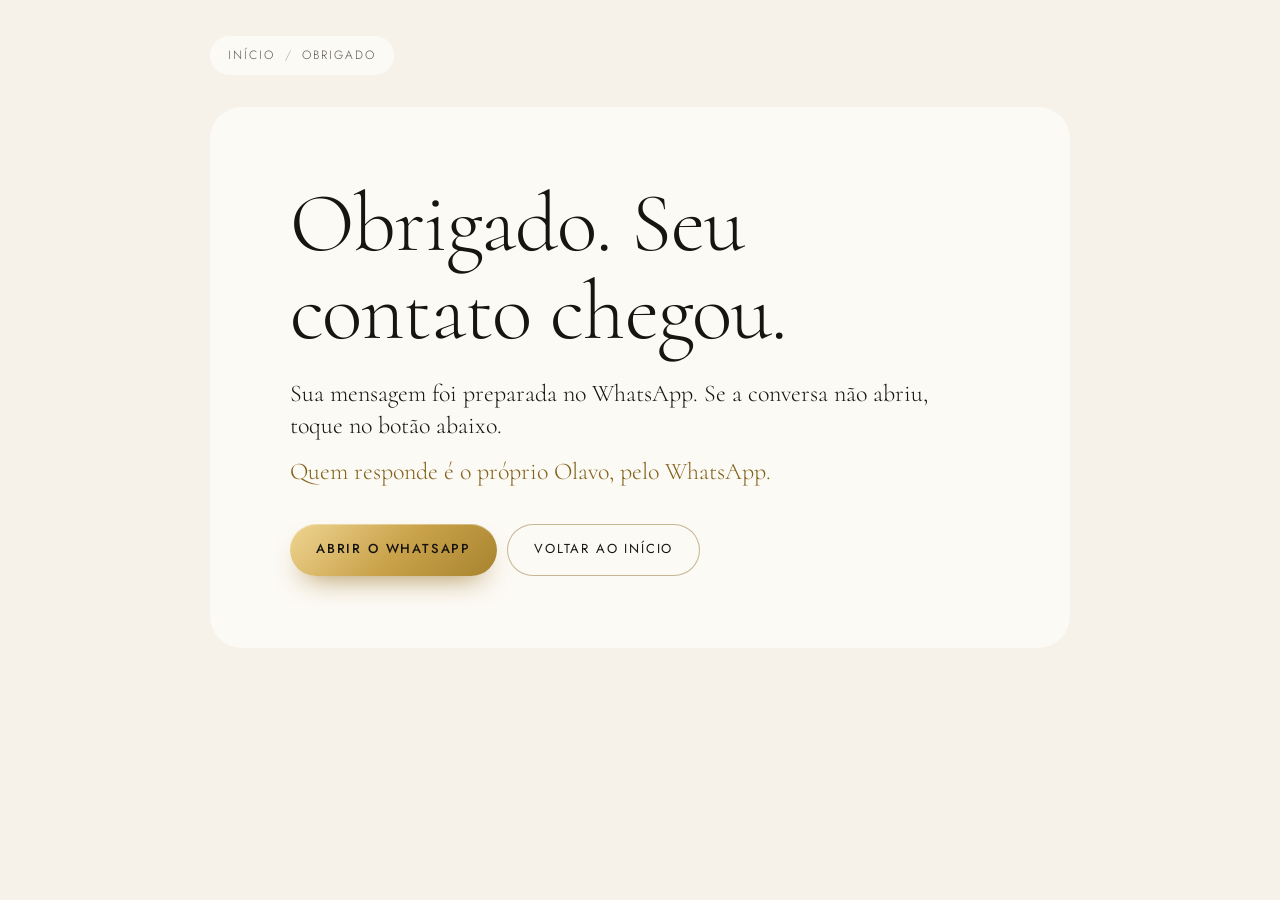
==== obrigado/index.html @ d98cb9fc "Quem atende: foto centralizada e card champanhe com dourado; botão do WhatsApp só com ícone; rolagem" ====
<!doctype html>
<html lang="pt-BR">
<head>
<meta charset="utf-8">
<meta name="viewport" content="width=device-width, initial-scale=1">
<meta http-equiv="Content-Security-Policy" content="default-src 'self'; img-src 'self' data:; style-src 'self' 'unsafe-inline'; font-src 'self'; script-src 'self' https://www.googletagmanager.com; connect-src 'self' https://*.google-analytics.com https://*.analytics.google.com https://www.googletagmanager.com; base-uri 'none'; form-action 'self'">
<meta name="referrer" content="strict-origin-when-cross-origin">
<meta name="robots" content="noindex,follow">
<meta name="ga4-id" content="">
<title>Recebemos seu contato · Olavo Taygoro</title>
<meta name="description" content="Obrigado pelo contato. O Olavo Taygoro responde pessoalmente pelo WhatsApp.">
<link rel="icon" href="/favicon.svg" type="image/svg+xml">
<link rel="stylesheet" href="/css/site.css?v=6">
<link rel="stylesheet" href="/css/arcane-ui.css?v=2">
<script type="application/ld+json">
{"@context":"https://schema.org","@type":"BreadcrumbList","itemListElement":[{"@type":"ListItem","position":1,"name":"Início","item":"https://erivelto.arcanestudios.io/"},{"@type":"ListItem","position":2,"name":"Obrigado","item":"https://erivelto.arcanestudios.io/obrigado/"}]}
</script>
</head>
<body>
<nav class="migalha" aria-label="Você está em"><ol><li><a href="/">Início</a></li><li aria-current="page">Obrigado</li></ol></nav>
<main class="pagina-texto" id="conteudo" data-conversao="formulario">
  <h1>Obrigado. Seu contato chegou.</h1>
  <p class="lead">Sua mensagem foi preparada no WhatsApp. Se a conversa não abriu, toque no botão abaixo.</p>
  <p class="promessa">Quem responde é o próprio Olavo, pelo WhatsApp.</p>
  <div class="acoes">
    <button class="btn btn--tinta" type="button" data-whats>Abrir o WhatsApp</button>
    <a class="btn btn--linha" href="/">Voltar ao início</a>
  </div>
</main>
<script src="/js/arcane-ui.js?v=3" defer></script>
<script src="/js/site.js?v=2" defer></script>
<script src="/js/arcane-analytics.js?v=1" defer></script>
</body>
</html>
---- css/site.css ----
/* Olavo Taygoro · Corretor de Imóveis
   Base = celular; o PC entra por cima com @media (min-width).
   Paleta única: marfim + ônix + dourado (o dourado da luz indireta do vídeo dele).
   Cantos macios em tudo: pílula nos botões, 24-44px nos cartões e seções. */
@font-face{font-family:Cormorant;src:url(../fonts/cormorant.woff2) format('woff2');font-style:normal;font-weight:300 600;font-display:swap}
@font-face{font-family:Cormorant;src:url(../fonts/cormorant-italic.woff2) format('woff2');font-style:italic;font-weight:300 600;font-display:swap}
@font-face{font-family:Jost;src:url(../fonts/jost.woff2) format('woff2');font-weight:300 500;font-display:swap}

:root{
  /* Paleta única do Olavo: marfim (fundos), ônix (seções escuras e texto) e dourado (o destaque).
     Dourado tem 3 tons: --ouro (enfeite e fundo), --ouro-claro (texto sobre ônix), --ouro-texto (texto sobre marfim, contraste AA). */
  --pedra:#F6F2EA; --marmore:#FCFAF5; --champanhe:#EFE5D2; --tinta:#17150F; --papel:#F6F2EA; --grafite:#5B574F;
  --onix:#16140F; --onix-2:#25211A; --linha:rgba(23,21,15,.12);
  --ouro:#C9A24A; --ouro-grad:linear-gradient(135deg,#EFD592 0,#C9A24A 52%,#A8832F 100%);
  /* fundo dos cartões: dourado mais fechado para o texto branco ter contraste (4,4 a 7,7:1) */
  --ouro-card:linear-gradient(150deg,#A9802F 0,#8C6421 48%,#6E4C15 100%); --branco:#FFFFFF; --branco-2:rgba(255,255,255,.86);
  --card-sombra:0 22px 44px -26px rgba(90,62,15,.75),inset 0 1px 0 rgba(255,255,255,.28); --ouro-claro:#E7C981; --ouro-texto:#83621C; --ouro-escuro:#6B4F15;
  --destaque:#C9A24A; --destaque-texto:#16140F;
  --raio:28px; --raio-p:18px; --ease:cubic-bezier(.22,1,.36,1); --ease-out:cubic-bezier(.22,1,.36,1);
  --pad:20px; --serif:Cormorant,'Cormorant Garamond',Georgia,serif; --sans:Jost,'Futura',system-ui,sans-serif;
  --sombra:0 30px 60px -34px rgba(40,30,10,.45);
  color-scheme:light;
}
*{box-sizing:border-box;margin:0}
html{overflow-anchor:none;-webkit-text-size-adjust:100%}
body{background:var(--pedra);color:var(--tinta);font-family:var(--sans);font-weight:300;font-size:17px;line-height:1.6;-webkit-font-smoothing:antialiased;overflow-x:clip}
img{display:block;max-width:100%;height:auto}
a{color:inherit}
button{font:inherit;color:inherit;cursor:pointer}
.ic{width:1.1em;height:1.1em;fill:currentColor;flex:none}
.pular{position:absolute;left:12px;top:-60px;z-index:100;background:var(--tinta);color:var(--marmore);padding:10px 16px;border-radius:999px}
.pular:focus{top:12px}
::selection{background:var(--ouro);color:var(--tinta)}
:focus-visible{outline:2px solid var(--ouro-texto);outline-offset:4px;border-radius:12px}
h1,h2,h3{font-family:var(--serif);font-weight:400;letter-spacing:-.01em;line-height:1.05}
h2 em,h1 em{font-style:italic;color:var(--ouro-texto)}
section{scroll-margin-top:72px}

/* ---- botões (pílula) ---- */
.btn{display:inline-flex;align-items:center;justify-content:center;gap:.7em;min-height:52px;padding:0 26px;border-radius:999px;border:1px solid transparent;font-family:var(--sans);font-weight:400;font-size:13px;letter-spacing:.14em;text-transform:uppercase;text-decoration:none;white-space:nowrap;transition:transform .3s var(--ease),background-color .3s,border-color .3s,color .3s,box-shadow .3s}
.btn:hover{transform:translateY(-2px)}
.btn:active{transform:scale(.97)}
.btn .ic{transition:transform .35s var(--ease)}
.btn:hover .ic{transform:translateX(4px)}
.btn--tinta{background:var(--ouro-grad);background-origin:border-box;border:0;color:var(--onix);font-weight:500;box-shadow:0 14px 28px -14px rgba(150,110,30,.85),inset 0 1px 0 rgba(255,255,255,.35)}
.btn--tinta:hover{background:var(--onix);color:var(--ouro-claro);box-shadow:0 16px 30px -14px rgba(22,20,15,.7)}
.btn--linha{border-color:rgba(131,98,28,.45);background:rgba(252,250,245,.6)}
.btn--linha:hover{background:var(--marmore);border-color:var(--ouro-texto);color:var(--ouro-texto)}
.link-fino{display:inline-flex;align-items:center;gap:.5em;min-height:44px;font-size:13px;letter-spacing:.14em;text-transform:uppercase;text-decoration:none;color:var(--ouro-texto);transition:gap .3s var(--ease),color .25s}
.link-fino:hover{gap:.9em;color:var(--tinta)}
.eyebrow,.hero__selo{display:inline-flex;align-items:center;gap:10px;font-size:11px;letter-spacing:.24em;text-transform:uppercase;font-weight:400;color:var(--ouro-texto);padding:8px 14px;border-radius:999px;background:rgba(201,162,74,.09)}

/* ---- topo: vira uma pílula de vidro ao rolar ---- */
.topo{position:fixed;top:10px;left:10px;right:10px;z-index:50;display:flex;align-items:center;justify-content:space-between;gap:16px;height:60px;padding:0 10px 0 12px;border-radius:999px;color:var(--marmore);transition:background-color .4s,color .4s,box-shadow .4s}
.topo.is-solido{background:rgba(251,250,247,.82);color:var(--tinta);-webkit-backdrop-filter:blur(16px) saturate(1.4);backdrop-filter:blur(16px) saturate(1.4);box-shadow:0 10px 30px -16px rgba(40,30,10,.35),0 0 0 1px rgba(28,29,31,.06)}
.marca{display:inline-flex;align-items:center;gap:12px;text-decoration:none}
.marca__op{display:grid;place-items:center;width:40px;height:40px;border-radius:50%;background:var(--onix);color:var(--ouro-claro);font-family:var(--serif);font-size:17px;letter-spacing:.06em;padding-left:.06em;box-shadow:inset 0 0 0 1px rgba(201,162,74,.5)}
.marca__nome{font-size:12px;letter-spacing:.28em;text-transform:uppercase;font-weight:400}
.topo .marca__nome{display:none}
.menu{display:none}
.topo__cta{min-height:42px;padding:0 18px;font-size:11px;box-shadow:none}

/* ---- hero: no celular o vídeo vertical ocupa a tela, com cantos de baixo arredondados ---- */
.hero{position:relative;height:100svh;min-height:620px;background:#16140F;color:var(--marmore);overflow:hidden;isolation:isolate;border-radius:0 0 32px 32px}
.hero>.hero__janela{position:absolute;inset:0;margin:0} /* .hero>* do arcane-motion põe relative: aqui precisa ser absolute */
.hero__quadro{position:absolute;inset:0;overflow:hidden}
.hero__poster,.hero__video{position:absolute;inset:0;width:100%;height:100%;object-fit:cover}
.hero__video{opacity:0;transition:opacity 1.2s}
.hero.is-tocando .hero__video{opacity:1}
.hero__veu{position:absolute;inset:0;pointer-events:none;background:linear-gradient(180deg,rgba(22,20,15,.45) 0,rgba(22,20,15,0) 22%,rgba(20,18,16,.05) 36%,rgba(22,18,10,.62) 60%,rgba(22,18,10,.9) 100%)}
.hero__legenda{display:none}
.hero__chip{position:absolute;z-index:3;left:var(--pad);top:88px;display:inline-flex;align-items:center;gap:10px;padding:6px 16px 6px 6px;border-radius:999px;background:rgba(22,20,15,.45);border:1px solid rgba(231,201,129,.35);font-size:12px;letter-spacing:.14em;text-transform:uppercase}
.hero__chip-ic{display:grid;place-items:center;width:30px;height:30px;border-radius:50%;background:var(--ouro-grad);color:var(--tinta)}
.hero__chip-ic .ic{width:12px;height:12px}
.hero>.hero__texto{position:absolute;left:var(--pad);right:var(--pad);bottom:calc(36px + env(safe-area-inset-bottom));z-index:3}
.hero__selo{color:var(--ouro-claro);background:rgba(22,20,15,.42);margin-bottom:16px}
.hero__selo::before{content:"";width:6px;height:6px;border-radius:50%;background:var(--ouro)}
.hero__titulo{font-size:clamp(64px,20vw,112px);line-height:.88;font-weight:300}
.hero__titulo span{display:block}
.hero__titulo .it{font-style:italic;padding-left:.5em;padding-bottom:.1em;color:var(--ouro-claro)}
.hero__sub{margin-top:18px;max-width:32ch;font-size:17px;opacity:.92}
.hero__acoes{display:flex;flex-wrap:wrap;gap:10px;margin-top:26px}
.hero .btn--linha{color:var(--marmore);border-color:rgba(251,250,247,.5);background:rgba(251,250,247,.08)}
.hero .btn--linha:hover{background:var(--marmore);border-color:var(--marmore);color:var(--tinta)}
.hero__pausa{position:absolute;z-index:4;right:var(--pad);top:88px;width:44px;height:44px;border-radius:50%;border:1px solid rgba(251,250,247,.4);background:rgba(22,20,15,.45);color:var(--marmore);display:grid;place-items:center}
.hero__pausa:hover{background:var(--marmore);color:var(--tinta)}
.hero__pausa[hidden]{display:none}
.so-pc{display:none}
.brilho{display:none}

/* ---- faixa que rola (o que se vê no vídeo) ---- */
.faixa-viva{padding:44px 0 8px}
.faixa-viva .marquee{border:0;padding:6px 0}
.faixa-viva .marquee__trilho{gap:18px;animation-duration:40s}
.faixa-viva .marquee__trilho span{display:inline-flex;align-items:center;gap:18px;font-family:var(--serif);font-style:italic;font-weight:400;font-size:30px;letter-spacing:0;color:var(--ouro-texto)}
.faixa-viva .marquee__trilho span::after{content:"";width:8px;height:8px;border-radius:50%;background:var(--ouro)}
.faixa-viva .marquee__trilho span:nth-child(even){color:var(--tinta)}

/* ---- imóveis: galeria ---- */
.projetos,.servicos,.caminho,.quem,.duvidas,.contato{padding:88px var(--pad)}
h2{font-size:clamp(44px,12vw,72px);max-width:14ch}
.projetos__topo p{margin-top:22px;max-width:44ch;color:var(--grafite)}
.galeria{list-style:none;padding:0 var(--pad);margin:44px calc(var(--pad) * -1) 0;display:flex;gap:14px;overflow-x:auto;scroll-snap-type:x proximity;scroll-padding:0 var(--pad);scrollbar-width:none;touch-action:pan-x pan-y}
.galeria::-webkit-scrollbar{display:none}
.galeria__item{position:relative;flex:0 0 76vw;scroll-snap-align:start;border-radius:var(--raio);overflow:hidden;background:var(--marmore);box-shadow:var(--sombra)}
.galeria__item img{width:100%;aspect-ratio:3/4;object-fit:cover;transition:transform 1.4s var(--ease)}
.galeria__item p{position:absolute;left:12px;right:12px;bottom:12px;padding:12px 16px;border-radius:var(--raio-p);background:rgba(252,250,245,.92);font-family:var(--serif);font-size:22px;line-height:1.15;color:var(--tinta)}
.galeria__item p span{display:block;font-family:var(--sans);font-size:11px;letter-spacing:.18em;text-transform:uppercase;color:var(--ouro-texto);margin-top:3px}
.projetos__acoes{margin-top:36px;display:flex;flex-wrap:wrap;align-items:center;gap:14px 28px}

/* ---- serviços: fundo ônix com luz dourada, cartões arredondados ---- */
.servicos{position:relative;margin:0 10px;border-radius:32px;background:radial-gradient(120% 80% at 100% 0,var(--onix-2),transparent 60%),var(--onix);color:var(--marmore);overflow:hidden;isolation:isolate}
.servicos::after{content:"";position:absolute;width:420px;height:420px;left:-160px;bottom:-200px;border-radius:50%;background:var(--ouro);opacity:.22;filter:blur(70px);z-index:-1}
.servicos h2 em{color:var(--ouro-claro)}
.indice{list-style:none;padding:0;margin-top:40px;display:grid;gap:12px}
.indice button{width:100%;display:grid;grid-template-columns:1fr auto;gap:6px 16px;align-items:center;padding:24px;border-radius:24px;border:1px solid rgba(255,255,255,.22);background:var(--ouro-card);color:var(--branco);box-shadow:var(--card-sombra);text-align:left;transition:transform .45s var(--ease),box-shadow .45s var(--ease),filter .35s}
.indice__nome{font-family:var(--serif);font-size:42px;line-height:1}
.indice__txt{grid-column:1/-1;grid-row:2;color:var(--branco-2);max-width:46ch;font-size:16px}
.indice__ic{grid-column:2;grid-row:1;display:grid;place-items:center;width:48px;height:48px;border-radius:50%;background:var(--branco);color:var(--ouro-texto);transition:transform .45s var(--ease)}
.indice button:hover{filter:brightness(1.08);transform:translateY(-3px);box-shadow:0 30px 54px -26px rgba(90,62,15,.85),inset 0 1px 0 rgba(255,255,255,.35)}
.indice button:hover .indice__ic{transform:rotate(45deg)}

/* ---- como funciona: cartões dourados, número em círculo branco ---- */
.etapas{list-style:none;padding:0;margin-top:40px;display:grid;gap:12px}
.etapas li{display:grid;grid-template-columns:56px 1fr;gap:16px;align-items:start;padding:22px;border-radius:24px;background:var(--ouro-card);color:var(--branco);border:1px solid rgba(255,255,255,.22);box-shadow:var(--card-sombra)}
.etapa__n{display:grid;place-items:center;width:52px;height:52px;border-radius:50%;font-family:var(--serif);font-style:italic;font-size:22px;line-height:1;background:var(--branco);color:var(--ouro-texto)}
.etapas h3{font-size:28px;margin-top:6px}
.etapas p{margin-top:4px;color:var(--branco-2);max-width:40ch}

/* ---- quem atende: champanhe com dourado e texto escuro ---- */
.quem{position:relative;margin:0 10px;border-radius:32px;background:radial-gradient(90% 70% at 100% 0,rgba(239,213,146,.45),transparent 62%),radial-gradient(90% 80% at 0 100%,rgba(201,162,74,.3),transparent 65%),#EFE5D2;box-shadow:inset 0 0 0 1px rgba(201,162,74,.35);color:var(--tinta);display:grid;gap:40px;overflow:hidden;isolation:isolate}
.quem__foto{display:grid;justify-content:center}
.quem__retrato{width:min(280px,72vw);aspect-ratio:1;border-radius:50%;padding:8px;background:var(--ouro-grad);box-shadow:0 0 0 12px rgba(252,250,245,.6),0 0 0 26px rgba(252,250,245,.3),0 30px 60px -20px rgba(80,60,20,.45)}
.quem__retrato img{width:100%;height:100%;object-fit:cover;border-radius:50%}
.quem__monograma{width:min(260px,68vw);aspect-ratio:1;border-radius:50%;display:grid;place-items:center;background:radial-gradient(circle at 30% 25%,#F6E4C8,var(--ouro) 55%,#B9844A);box-shadow:0 0 0 10px rgba(251,250,247,.08),0 0 0 22px rgba(251,250,247,.05),0 30px 60px -20px rgba(0,0,0,.45)}
.quem__monograma span{font-family:var(--serif);font-weight:300;font-size:min(28vw,112px);letter-spacing:.04em;color:var(--onix);line-height:1}
.quem h2 em{color:var(--ouro-texto)}
.quem__texto p{margin-top:22px;max-width:40ch;font-family:var(--serif);font-size:25px;line-height:1.35;color:var(--tinta)}
.quem .link-fino{margin-top:22px;padding:0 18px;border-radius:999px;background:#FCFAF5;color:var(--ouro-texto);border:1px solid rgba(201,162,74,.4)}
.quem .link-fino:hover{background:var(--onix);color:var(--ouro-claro)}

/* ---- dúvidas: cartões que abrem ---- */
.faq{margin-top:40px;display:grid;gap:10px}
.faq details{border-radius:22px;background:var(--ouro-card);color:var(--branco);border:1px solid rgba(255,255,255,.22);box-shadow:var(--card-sombra);transition:filter .3s}
.faq details[open]{filter:brightness(1.04)}
.faq summary{display:flex;align-items:center;justify-content:space-between;gap:20px;min-height:72px;padding:16px 20px 16px 22px;font-family:var(--serif);font-size:23px;line-height:1.2}
.faq summary::after{display:grid;place-items:center;flex:none;width:38px;height:38px;border-radius:50%;background:var(--branco);color:var(--ouro-texto);font-family:var(--sans);font-weight:300;font-size:24px} /* o + vem do arcane-motion */
.faq details[open] summary::after{background:var(--onix);color:var(--ouro-claro)}
.faq summary:hover{color:var(--branco)}
.faq details p{padding:0 22px 22px;max-width:58ch;color:var(--branco-2)}

/* ---- contato: ônix com luz dourada ---- */
.contato{position:relative;margin:0 10px;border-radius:32px 32px 0 0;background:radial-gradient(80% 90% at 100% 100%,rgba(201,162,74,.34),transparent 60%),radial-gradient(60% 60% at 0 0,rgba(231,201,129,.12),transparent 70%),var(--onix);color:var(--marmore);overflow:hidden}
.contato h2{max-width:12ch}
.contato h2 em{color:var(--ouro-claro)}
.contato__cartao{margin-top:32px;padding:24px;border-radius:26px;background:var(--ouro-card);border:1px solid rgba(255,255,255,.25);box-shadow:var(--card-sombra)}
.promessa{font-family:var(--serif);font-size:24px;line-height:1.3;color:var(--branco)}
.contato__area{margin-top:8px;color:var(--branco-2);font-size:15px}
.contato__acoes{display:flex;flex-wrap:wrap;gap:10px;margin-top:22px}
.contato .btn--tinta{background:var(--branco);color:var(--ouro-escuro);box-shadow:0 12px 26px -14px rgba(0,0,0,.5)}
.contato .btn--tinta:hover{background:var(--onix);color:var(--ouro-claro)}
.contato .btn--linha{color:var(--branco);border-color:rgba(255,255,255,.6);background:transparent}
.contato .btn--linha:hover{background:var(--marmore);border-color:var(--marmore);color:var(--tinta)}
.contato :focus-visible,.servicos :focus-visible{outline-color:var(--branco)}
.faq :focus-visible,.etapas :focus-visible{outline-color:var(--ouro-texto)}

.rodape{margin:0 10px;padding:30px var(--pad) calc(96px + env(safe-area-inset-bottom));background:var(--onix);color:rgba(251,250,247,.72);border-top:1px solid rgba(251,250,247,.12);display:grid;gap:18px}
.rodape .marca__op{width:34px;height:34px;font-size:14px}
.rodape .marca__nome{font-size:11px}
.rodape__links{display:flex;flex-wrap:wrap;gap:8px 24px;font-size:12px;letter-spacing:.16em;text-transform:uppercase}
.rodape__links a{text-decoration:none;min-height:44px;display:inline-flex;align-items:center}
.rodape__links a:hover{color:var(--ouro)}

/* ---- WhatsApp fixo: aparece depois do hero ---- */
.zap{position:fixed;z-index:45;right:16px;bottom:calc(16px + env(safe-area-inset-bottom));width:58px;height:58px;min-height:0;padding:0;justify-content:center;border-radius:999px;border:0;display:inline-flex;align-items:center;gap:0;background:var(--tinta);color:var(--marmore);font-size:12px;letter-spacing:.16em;text-transform:uppercase;box-shadow:0 16px 36px -12px rgba(28,29,31,.6);opacity:0;transform:translateY(14px) scale(.96);pointer-events:none;transition:opacity .35s,transform .5s var(--ease),background-color .3s}
.zap .ic{width:46px;height:46px;padding:10px;border-radius:50%;background:var(--ouro-grad);color:var(--onix)}
.zap.is-on{opacity:1;transform:none;pointer-events:auto}
.zap:hover{background:var(--onix-2)}
.zap:active{transform:scale(.96)}

/* ---- janela de conversa (modal) ---- */
.conversa{border:0;padding:0;background:none;color:var(--tinta);max-width:none;width:100%;max-height:100dvh;margin:auto 0 0;overflow-y:auto;overscroll-behavior:contain}
.conversa::backdrop{background:rgba(22,20,15,.45);-webkit-backdrop-filter:blur(8px);backdrop-filter:blur(8px)}
.conversa[open]{animation:sobe .5s var(--ease)}
@keyframes sobe{from{transform:translateY(40px);opacity:0}}
.conversa__in{position:relative;display:grid;gap:16px;padding:34px var(--pad) calc(24px + env(safe-area-inset-bottom));background:var(--marmore);border-radius:32px 32px 0 0}
.conversa__in::before{content:"";position:absolute;left:50%;top:10px;width:44px;height:4px;margin-left:-22px;border-radius:4px;background:var(--linha)}
.conversa h2{font-size:36px;padding-right:44px;max-width:none}
.conversa__sub{color:var(--grafite);font-size:15px;margin-top:-6px}
.conversa__interesse{padding:12px 16px;border-radius:16px;background:var(--champanhe);color:var(--onix);font-size:14px}
.conversa__interesse[hidden]{display:none}
.conversa__x{position:absolute;right:12px;top:14px;width:44px;height:44px;border:0;border-radius:50%;background:var(--pedra);display:grid;place-items:center;transition:background-color .25s}
.conversa__x:hover{background:var(--champanhe)}
.campo{display:grid;gap:6px;font-size:12px;letter-spacing:.14em;text-transform:uppercase;color:var(--grafite)}
.campo input{width:100%;min-height:52px;padding:12px 18px;border:1px solid transparent;border-radius:16px;background:var(--pedra);color:var(--tinta);font:inherit;font-size:17px;letter-spacing:0;text-transform:none;transition:border-color .25s,background-color .25s,box-shadow .25s}
.campo input:focus{outline:0;border-color:var(--ouro-texto);background:#fff;box-shadow:0 0 0 4px rgba(201,162,74,.14)}
.campo input::placeholder{color:rgba(28,29,31,.35)}
.campo__msg{color:#9A3B2A;font-size:13px;letter-spacing:0;text-transform:none;line-height:1.35}
.campo.is-erro input{border-color:#9A3B2A;background:#FBEFEC}
.opcoes{border:0;padding:0;margin:6px 0 0;display:grid;grid-template-columns:1fr 1fr;gap:8px}
.opcoes legend{padding:0;margin-bottom:8px;font-size:12px;letter-spacing:.14em;text-transform:uppercase;color:var(--grafite)}
.opcoes label{position:relative;display:block}
.opcoes input{position:absolute;inset:0;width:100%;height:100%;opacity:0;margin:0;cursor:pointer}
.opcoes span{display:flex;align-items:center;justify-content:center;min-height:48px;padding:0 12px;border-radius:999px;border:1px solid var(--linha);background:transparent;font-size:15px;text-align:center;transition:border-color .2s,background-color .2s,color .2s}
.opcoes label:hover span{border-color:rgba(28,29,31,.4)}
.opcoes input:checked+span{border-color:var(--ouro-texto);background:var(--ouro-texto);color:var(--marmore)}
.opcoes input:focus-visible+span{outline:2px solid var(--ouro-texto);outline-offset:2px}
.conversa .btn{margin-top:6px}
/* autofill do navegador sem o amarelo/azul padrão */
.campo input:-webkit-autofill{-webkit-text-fill-color:var(--tinta);-webkit-box-shadow:0 0 0 40px var(--pedra) inset;caret-color:var(--tinta)}

/* ================= PC ================= */
@media (min-width:960px){
  :root{--pad:56px}
  .topo{top:16px;left:24px;right:24px;height:68px;padding:0 12px 0 14px;color:var(--tinta)}
  .topo .marca__nome{display:inline}
  .menu{display:flex;gap:6px;font-size:12px;letter-spacing:.18em;text-transform:uppercase}
  .menu a{text-decoration:none;padding:10px 14px;border-radius:999px;opacity:.8;transition:opacity .2s,background-color .25s,color .2s}
  .menu a:hover{opacity:1;background:rgba(201,162,74,.1);color:var(--ouro-texto)}
  .topo__cta{min-height:46px;padding:0 22px}

  /* hero no PC: texto à esquerda, o vídeo numa janela arredondada à direita, com luz do céu e do sol atrás */
  .hero{height:auto;min-height:100svh;border-radius:0;background:linear-gradient(180deg,var(--pedra),#F3EADB);color:var(--tinta);display:grid;grid-template-columns:minmax(0,1.1fr) minmax(0,.9fr);align-items:center;gap:56px;padding:130px var(--pad) 70px;overflow:hidden}
  .hero>.brilho{display:block;position:absolute;z-index:0;border-radius:50%;filter:blur(80px);pointer-events:none}
  .hero>.brilho--ceu{width:560px;height:560px;right:4%;top:-120px;background:var(--ouro-claro);opacity:.35}
  .hero>.brilho--luz{width:440px;height:440px;left:-120px;bottom:-160px;background:var(--ouro);opacity:.22}
  .hero>.hero__texto{position:relative;max-width:640px}
  .hero__selo{color:var(--ouro-texto);background:rgba(201,162,74,.1);-webkit-backdrop-filter:none;backdrop-filter:none}
  .so-pc{display:inline}
  .hero__titulo{font-size:clamp(112px,10.5vw,176px)}
  .hero__titulo .it{color:var(--ouro-texto)}
  .hero__sub{font-size:19px;color:var(--grafite);opacity:1;max-width:34ch;margin-top:26px}
  .hero__acoes{margin-top:36px}
  .hero .btn--linha{color:var(--tinta);border-color:rgba(131,98,28,.45);background:rgba(252,250,245,.6)}
  .hero .btn--linha:hover{background:var(--marmore);border-color:var(--ouro-texto);color:var(--ouro-texto)}
  .hero>.hero__janela{position:relative;inset:auto;justify-self:center;width:min(100%,calc((100svh - 240px) * .5625))}
  .hero__quadro{position:relative;inset:auto;aspect-ratio:9/16;border-radius:36px;outline:1px solid rgba(201,162,74,.35);outline-offset:14px;box-shadow:0 50px 90px -40px rgba(22,20,15,.55),0 0 0 8px rgba(251,250,247,.7)}
  .hero__veu{background:linear-gradient(180deg,rgba(22,20,15,.22),rgba(22,20,15,0) 30%)}
  .hero__chip{top:auto;bottom:22px;left:22px;background:rgba(251,250,247,.85);border-color:transparent;color:var(--tinta)}
  .hero__pausa{top:18px;right:18px}
  .hero__legenda{display:block;white-space:nowrap;margin:32px -80px 0;text-align:center;font-size:11px;letter-spacing:.22em;text-transform:uppercase;color:var(--grafite)}

  .faixa-viva{padding:64px 0 0}
  .faixa-viva .marquee__trilho span{font-size:40px}
  .projetos,.servicos,.caminho,.quem,.duvidas{padding:150px var(--pad)}
  .servicos,.quem{margin:0 24px;border-radius:44px;padding:130px calc(var(--pad) + 8px)}
  h2{font-size:clamp(64px,6vw,96px)}
  .projetos__topo{display:grid;grid-template-columns:minmax(0,1.3fr) minmax(0,1fr);gap:64px;align-items:end}
  .projetos__topo p{margin:0;font-size:18px}
  /* galeria em três colunas desencontradas, como uma parede de exposição */
  .galeria{margin:76px 0 0;padding:0;overflow:visible;display:grid;grid-template-columns:repeat(12,minmax(0,1fr));grid-auto-rows:56px;gap:20px;scroll-snap-type:none}
  .galeria__item{min-height:0;transition:transform .6s var(--ease),box-shadow .6s var(--ease)}
  .galeria__item img{position:absolute;inset:0;width:100%;height:100%;aspect-ratio:auto}
  .galeria__item:hover{transform:translateY(-6px);box-shadow:0 44px 70px -36px rgba(40,30,10,.55)}
  .galeria__item:hover img{transform:scale(1.05)}
  .galeria__item p{left:16px;right:auto;bottom:16px;max-width:calc(100% - 32px)}
  .g1{grid-column:1/6;grid-row:1/span 9}
  .g4{grid-column:1/6;grid-row:10/span 6}
  .g2{grid-column:6/9;grid-row:3/span 6}
  .g5{grid-column:6/9;grid-row:9/span 7}
  .g3{grid-column:9/13;grid-row:1/span 7}
  .g6{grid-column:9/13;grid-row:8/span 8}
  .projetos__acoes{margin-top:60px}

  .servicos{display:grid;grid-template-columns:minmax(0,.8fr) minmax(0,1.2fr);gap:64px;align-items:start}
  .indice{margin-top:0;gap:14px}
  .indice button{grid-template-columns:200px 1fr auto;gap:28px;padding:32px 30px}
  .indice__nome{font-size:56px}
  .indice__txt{grid-column:2;grid-row:1;font-size:17px}
  .indice__ic{grid-column:3;width:56px;height:56px}

  .caminho{display:grid;grid-template-columns:minmax(0,1fr) minmax(0,1fr);gap:80px;align-items:start}
  .caminho__titulo{position:sticky;top:150px}
  .etapas{margin-top:0;gap:14px}
  .etapas li{grid-template-columns:76px 1fr;padding:30px 32px}
  .etapa__n{width:64px;height:64px;font-size:26px}
  .etapas h3{font-size:36px}

  .quem{grid-template-columns:minmax(0,.8fr) minmax(0,1.2fr);gap:96px;align-items:center}
  .quem__retrato,.quem__monograma{width:min(400px,100%);justify-self:center}
  .quem__monograma span{font-size:140px}
  .quem__texto p{font-size:32px;max-width:30ch}

  .duvidas{display:grid;grid-template-columns:minmax(0,.8fr) minmax(0,1.2fr);gap:64px;align-items:start}
  .faq{margin-top:0;gap:12px}
  .faq summary{font-size:27px;min-height:84px;padding:18px 22px 18px 30px}
  .faq details p{padding:0 30px 28px}

  .contato{margin:0 24px;border-radius:44px 44px 0 0;padding:170px calc(var(--pad) + 8px)}
  .contato__in{display:grid;grid-template-columns:minmax(0,1.2fr) minmax(0,.8fr);gap:80px;align-items:end}
  .contato h2{font-size:clamp(72px,7vw,112px)}
  .contato__cartao{margin-top:0;padding:32px}
  .rodape{margin:0 24px;grid-template-columns:auto 1fr;align-items:center;padding:30px calc(var(--pad) + 8px)}
  .rodape__links{justify-self:end}
  .zap{right:32px;bottom:32px}
  .conversa{width:540px;margin:auto}
  .conversa__in{padding:48px 44px 44px;border-radius:36px;box-shadow:0 50px 100px -30px rgba(22,20,15,.55)}
  .conversa__in::before{display:none}
}
@media (min-width:960px) and (max-height:760px){.hero__titulo{font-size:clamp(96px,8.5vw,140px)}}
@media (prefers-reduced-motion:reduce){
  .zap,.btn,.galeria__item,.galeria__item img,.indice button,.indice__ic{transition:none}
  .btn:hover,.galeria__item:hover,.indice button:hover{transform:none}
  .conversa[open]{animation:none}
}

/* ---- páginas internas (obrigado, privacidade, 404) ---- */
.migalha{padding:24px var(--pad) 0;font-size:12px;letter-spacing:.16em;text-transform:uppercase;color:var(--grafite)}
.migalha ol{list-style:none;display:inline-flex;flex-wrap:wrap;gap:10px;padding:10px 18px;border-radius:999px;background:var(--marmore)}
.migalha li+li::before{content:"/";margin-right:10px;opacity:.5}
.migalha a{text-decoration:none}
.migalha a:hover{color:var(--ouro-texto)}
.pagina-texto{margin:24px 10px 40px;padding:48px var(--pad) 64px;max-width:860px;border-radius:32px;background:var(--marmore)}
.pagina-texto--centro{min-height:calc(100svh - 80px);display:grid;align-content:center;gap:0;margin-top:40px}
.pagina-texto h1{font-size:clamp(48px,11vw,84px);font-weight:300;max-width:14ch}
.pagina-texto h2{font-size:30px;margin-top:40px;max-width:none}
.pagina-texto p{margin-top:14px;color:var(--grafite);max-width:60ch}
.pagina-texto .lead{font-family:var(--serif);font-size:24px;line-height:1.35;color:var(--tinta);margin-top:22px}
.pagina-texto .promessa{color:var(--ouro-texto)}
.pagina-texto .eyebrow{margin:0 0 16px;justify-self:start}
.acoes{display:flex;flex-wrap:wrap;gap:10px;margin-top:36px}
@media (min-width:960px){.pagina-texto{margin:32px auto 80px;padding:72px 80px}.migalha{max-width:860px;margin:0 auto;padding:36px 0 0}}

/* o arcane-ui deixa o anel de foco com canto de 4px (quadrado): aqui ele segue o formato de cada botão */
html :focus-visible{border-radius:12px}
html .btn:focus-visible,html .zap:focus-visible,html .hero__pausa:focus-visible,html .conversa__x:focus-visible,html .link-fino:focus-visible,html .menu a:focus-visible,html .marca:focus-visible{border-radius:999px}
html .indice button:focus-visible{border-radius:24px}
html .faq summary:focus-visible{border-radius:22px}
---- css/arcane-ui.css ----
/* ==========================================================================
   Arcane UI · acabamento dos padrões do navegador
   Regra da casa: nada de "cara de navegador" no site do cliente.
   Usa os tokens do styles.css (--tinta, --papel, --destaque, --destaque-texto, --grafite, --raio)
   ========================================================================== */

:root{
  --ease-out:cubic-bezier(.22,1,.36,1);
  --ease-in-out:cubic-bezier(.65,0,.35,1);
  --ui-borda:color-mix(in srgb,var(--tinta) 22%,transparent);
  --ui-thumb:color-mix(in srgb,var(--tinta) 38%,transparent);
}

/* ---- Barra de rolagem (a lateral) ---- */
html{scroll-padding-top:88px}
/* barra de rolagem própria (mouse): fica POR CIMA da página e usa mix-blend-mode, então acompanha a cor de cada seção (clara ou escura) */
@media (pointer:fine){
  html{scrollbar-width:none}
  html::-webkit-scrollbar{display:none}
  .barra-rolagem{position:fixed;top:0;right:0;width:16px;height:100vh;z-index:70;pointer-events:none;mix-blend-mode:difference;opacity:0;transition:opacity .35s}
  .barra-rolagem.is-on{opacity:1}
  .barra-rolagem i{position:absolute;right:3px;width:6px;min-height:40px;border-radius:99px;background:#fff;opacity:.6;pointer-events:auto;cursor:grab;transition:width .15s,opacity .15s}
  .barra-rolagem.is-on i:hover,.barra-rolagem i.is-arrastando{width:10px;opacity:.85}
  .barra-rolagem i.is-arrastando{cursor:grabbing}
}
@media (pointer:coarse){.barra-rolagem{display:none}}

/* ---- Seleção, toque e cursor de texto ---- */
::selection{background:var(--destaque);color:var(--destaque-texto)}
html{-webkit-tap-highlight-color:transparent;-webkit-text-size-adjust:100%;text-size-adjust:100%}
a,button,summary,label,[role=button]{touch-action:manipulation}   /* sem atraso de toque duplo */
input,textarea,select{caret-color:var(--destaque)}

/* ---- Campos de formulário ---- */
input,textarea,select,button{font:inherit;color:inherit}
input:not([type=checkbox]):not([type=radio]):not([type=range]):not([type=file]),textarea,select{
  -webkit-appearance:none;appearance:none;width:100%;
  background:var(--papel);border:1.5px solid var(--ui-borda);border-radius:var(--raio);
  padding:12px 14px;min-height:44px;transition:border-color .18s,box-shadow .18s
}
input:hover,textarea:hover,select:hover{border-color:color-mix(in srgb,var(--tinta) 45%,transparent)}
input:focus-visible,textarea:focus-visible,select:focus-visible{
  outline:none;border-color:var(--destaque);box-shadow:0 0 0 4px color-mix(in srgb,var(--destaque) 18%,transparent)
}
::placeholder{color:var(--grafite);opacity:.75}
textarea{resize:vertical;min-height:110px}

/* autopreenchimento do Chrome (aquele fundo amarelo/azul) */
input:-webkit-autofill,textarea:-webkit-autofill,select:-webkit-autofill{
  -webkit-box-shadow:0 0 0 1000px var(--papel) inset;-webkit-text-fill-color:var(--tinta);
  caret-color:var(--tinta);transition:background-color 9999s ease-out
}
/* botão "x" de limpar e setinhas de número */
input[type=search]::-webkit-search-cancel-button,input[type=search]::-webkit-search-decoration{-webkit-appearance:none;display:none}
input[type=number]{-moz-appearance:textfield}
input[type=number]::-webkit-inner-spin-button,input[type=number]::-webkit-outer-spin-button{-webkit-appearance:none;margin:0}
/* select com seta própria */
select{
  padding-right:42px;cursor:pointer;
  background-image:url("data:image/svg+xml,%3Csvg xmlns='http://www.w3.org/2000/svg' width='14' height='9' viewBox='0 0 14 9'%3E%3Cpath d='M1 1l6 6 6-6' fill='none' stroke='%23666' stroke-width='2' stroke-linecap='round' stroke-linejoin='round'/%3E%3C/svg%3E");
  background-repeat:no-repeat;background-position:right 14px center
}
/* marcar / escolher: usa a cor de destaque do site */
input[type=checkbox],input[type=radio],input[type=range],progress{accent-color:var(--destaque)}
input[type=checkbox],input[type=radio]{width:20px;height:20px;cursor:pointer}
/* campo de arquivo */
input[type=file]{font-size:.95rem}
input[type=file]::file-selector-button{
  font:inherit;font-weight:600;margin-right:12px;padding:10px 16px;border:0;border-radius:var(--raio);
  background:var(--destaque);color:var(--destaque-texto);cursor:pointer
}
/* data/hora no tema do site */
input[type=date],input[type=time],input[type=datetime-local]{color-scheme:light}
input[type=date]::-webkit-calendar-picker-indicator{cursor:pointer;opacity:.6}

/* ---- details / summary (FAQ) sem a setinha padrão ---- */
summary{list-style:none;cursor:pointer}
summary::-webkit-details-marker{display:none}

/* ---- Foco visível (teclado) bonito e consistente ---- */
:focus-visible{outline:3px solid var(--destaque);outline-offset:3px;border-radius:4px}
:focus:not(:focus-visible){outline:none}

/* ---- Imagens e links ---- */
img{-webkit-user-drag:none}
a{-webkit-touch-callout:none}

/* ---- Pop-up de confirmação (substitui alert/confirm/prompt do navegador) ---- */
.ui-lock{overflow:hidden;scrollbar-gutter:stable}
dialog.ui-dialog{
  border:0;padding:0;border-radius:calc(var(--raio) + 8px);background:var(--papel);color:var(--tinta);
  width:min(92vw,440px);box-shadow:0 30px 80px rgba(0,0,0,.28);overscroll-behavior:contain
}
dialog.ui-dialog::backdrop{background:rgba(10,10,10,.5);backdrop-filter:blur(4px)}
.ui-dialog__in{padding:28px 26px 22px;display:grid;gap:10px}
.ui-dialog h2{margin:0;font-size:1.3rem;line-height:1.25}
.ui-dialog p{margin:0;color:var(--grafite)}
.ui-dialog__acoes{display:flex;gap:10px;justify-content:flex-end;flex-wrap:wrap;margin-top:12px}
.ui-dialog--perigo .btn:not(.btn-sec){background:#B00020;border-color:#B00020;color:#fff}

/* ---- Aviso rápido (toast) ---- */
.ui-toasts{position:fixed;left:50%;bottom:20px;transform:translateX(-50%);display:grid;gap:8px;z-index:100;width:min(92vw,420px);pointer-events:none}
.ui-toast{pointer-events:auto;background:var(--tinta);color:var(--papel);padding:13px 18px;border-radius:var(--raio);font-weight:500;box-shadow:0 12px 36px rgba(0,0,0,.25)}
.ui-toast--ok{border-left:4px solid #2e9e5b}
.ui-toast--erro{border-left:4px solid #e5484d}
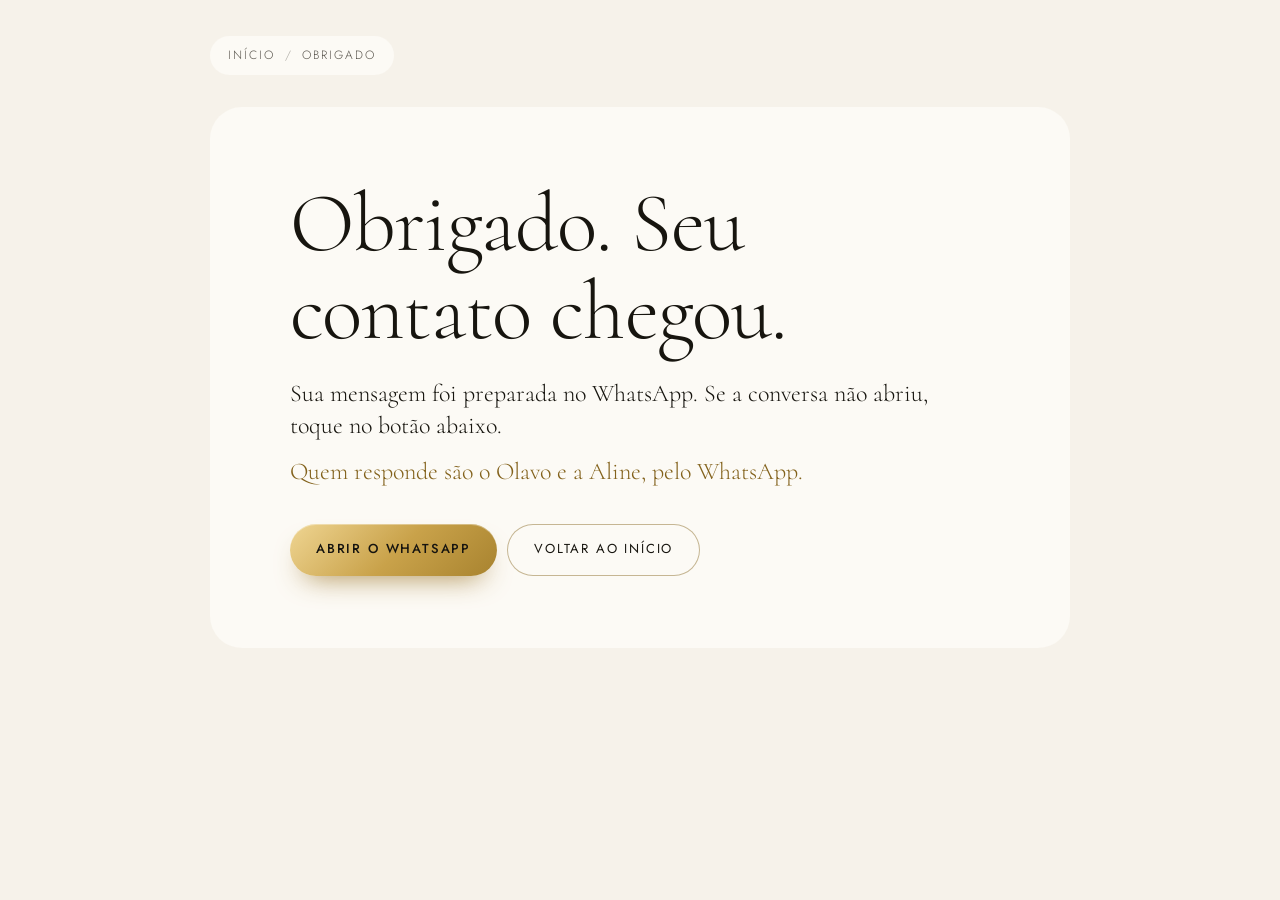
==== commit 550701ef: "Site em dupla: Olavo e Aline (hero, Quem atende com os dois retratos, casa da Rua Ererê em destaque," ====
--- a/obrigado/index.html
+++ b/obrigado/index.html
@@ -7,10 +7,10 @@
 <meta name="referrer" content="strict-origin-when-cross-origin">
 <meta name="robots" content="noindex,follow">
 <meta name="ga4-id" content="">
-<title>Recebemos seu contato · Olavo Taygoro</title>
-<meta name="description" content="Obrigado pelo contato. O Olavo Taygoro responde pessoalmente pelo WhatsApp.">
+<title>Recebemos seu contato · Olavo e Aline</title>
+<meta name="description" content="Obrigado pelo contato. Olavo e Aline respondem pessoalmente pelo WhatsApp.">
 <link rel="icon" href="/favicon.svg" type="image/svg+xml">
-<link rel="stylesheet" href="/css/site.css?v=6">
+<link rel="stylesheet" href="/css/site.css?v=10">
 <link rel="stylesheet" href="/css/arcane-ui.css?v=2">
 <script type="application/ld+json">
 {"@context":"https://schema.org","@type":"BreadcrumbList","itemListElement":[{"@type":"ListItem","position":1,"name":"Início","item":"https://erivelto.arcanestudios.io/"},{"@type":"ListItem","position":2,"name":"Obrigado","item":"https://erivelto.arcanestudios.io/obrigado/"}]}
@@ -21,14 +21,14 @@
 <main class="pagina-texto" id="conteudo" data-conversao="formulario">
   <h1>Obrigado. Seu contato chegou.</h1>
   <p class="lead">Sua mensagem foi preparada no WhatsApp. Se a conversa não abriu, toque no botão abaixo.</p>
-  <p class="promessa">Quem responde é o próprio Olavo, pelo WhatsApp.</p>
+  <p class="promessa">Quem responde são o Olavo e a Aline, pelo WhatsApp.</p>
   <div class="acoes">
     <button class="btn btn--tinta" type="button" data-whats>Abrir o WhatsApp</button>
     <a class="btn btn--linha" href="/">Voltar ao início</a>
   </div>
 </main>
 <script src="/js/arcane-ui.js?v=3" defer></script>
-<script src="/js/site.js?v=2" defer></script>
+<script src="/js/site.js?v=3" defer></script>
 <script src="/js/arcane-analytics.js?v=1" defer></script>
 </body>
 </html>
--- a/css/site.css
+++ b/css/site.css
@@ -54,7 +54,7 @@
 .topo{position:fixed;top:10px;left:10px;right:10px;z-index:50;display:flex;align-items:center;justify-content:space-between;gap:16px;height:60px;padding:0 10px 0 12px;border-radius:999px;color:var(--marmore);transition:background-color .4s,color .4s,box-shadow .4s}
 .topo.is-solido{background:rgba(251,250,247,.82);color:var(--tinta);-webkit-backdrop-filter:blur(16px) saturate(1.4);backdrop-filter:blur(16px) saturate(1.4);box-shadow:0 10px 30px -16px rgba(40,30,10,.35),0 0 0 1px rgba(28,29,31,.06)}
 .marca{display:inline-flex;align-items:center;gap:12px;text-decoration:none}
-.marca__op{display:grid;place-items:center;width:40px;height:40px;border-radius:50%;background:var(--onix);color:var(--ouro-claro);font-family:var(--serif);font-size:17px;letter-spacing:.06em;padding-left:.06em;box-shadow:inset 0 0 0 1px rgba(201,162,74,.5)}
+.marca__op{display:grid;place-items:center;width:40px;height:40px;border-radius:50%;background:var(--onix);color:var(--ouro-claro);font-family:var(--serif);font-size:15px;letter-spacing:.06em;padding-left:.06em;box-shadow:inset 0 0 0 1px rgba(201,162,74,.5)}
 .marca__nome{font-size:12px;letter-spacing:.28em;text-transform:uppercase;font-weight:400}
 .topo .marca__nome{display:none}
 .menu{display:none}
@@ -67,7 +67,7 @@
 .hero__poster,.hero__video{position:absolute;inset:0;width:100%;height:100%;object-fit:cover}
 .hero__video{opacity:0;transition:opacity 1.2s}
 .hero.is-tocando .hero__video{opacity:1}
-.hero__veu{position:absolute;inset:0;pointer-events:none;background:linear-gradient(180deg,rgba(22,20,15,.45) 0,rgba(22,20,15,0) 22%,rgba(20,18,16,.05) 36%,rgba(22,18,10,.62) 60%,rgba(22,18,10,.9) 100%)}
+.hero__veu{position:absolute;inset:0;pointer-events:none;background:linear-gradient(180deg,rgba(22,20,15,.32) 0,rgba(22,20,15,0) 20%,rgba(20,18,16,0) 48%,rgba(22,18,10,.42) 72%,rgba(22,18,10,.78) 100%)}
 .hero__legenda{display:none}
 .hero__chip{position:absolute;z-index:3;left:var(--pad);top:88px;display:inline-flex;align-items:center;gap:10px;padding:6px 16px 6px 6px;border-radius:999px;background:rgba(22,20,15,.45);border:1px solid rgba(231,201,129,.35);font-size:12px;letter-spacing:.14em;text-transform:uppercase}
 .hero__chip-ic{display:grid;place-items:center;width:30px;height:30px;border-radius:50%;background:var(--ouro-grad);color:var(--tinta)}
@@ -79,7 +79,7 @@
 .hero__titulo span{display:block}
 .hero__titulo .it{font-style:italic;padding-left:.5em;padding-bottom:.1em;color:var(--ouro-claro)}
 .hero__sub{margin-top:18px;max-width:32ch;font-size:17px;opacity:.92}
-.hero__acoes{display:flex;flex-wrap:wrap;gap:10px;margin-top:26px}
+.hero__acoes{display:flex;flex-wrap:wrap;gap:10px;margin-top:54px}
 .hero .btn--linha{color:var(--marmore);border-color:rgba(251,250,247,.5);background:rgba(251,250,247,.08)}
 .hero .btn--linha:hover{background:var(--marmore);border-color:var(--marmore);color:var(--tinta)}
 .hero__pausa{position:absolute;z-index:4;right:var(--pad);top:88px;width:44px;height:44px;border-radius:50%;border:1px solid rgba(251,250,247,.4);background:rgba(22,20,15,.45);color:var(--marmore);display:grid;place-items:center}
@@ -102,6 +102,11 @@
 .projetos__topo p{margin-top:22px;max-width:44ch;color:var(--grafite)}
 .galeria{list-style:none;padding:0 var(--pad);margin:44px calc(var(--pad) * -1) 0;display:flex;gap:14px;overflow-x:auto;scroll-snap-type:x proximity;scroll-padding:0 var(--pad);scrollbar-width:none;touch-action:pan-x pan-y}
 .galeria::-webkit-scrollbar{display:none}
+.casa__dados{list-style:none;padding:0;margin-top:22px;display:flex;flex-wrap:wrap;gap:8px}
+.casa__dados li{padding:8px 16px;border-radius:999px;background:var(--champanhe);box-shadow:inset 0 0 0 1px rgba(201,162,74,.4);font-size:13px;letter-spacing:.12em;text-transform:uppercase;color:var(--ouro-texto)}
+.casa__dados li:last-child{background:var(--ouro-grad);color:var(--onix);font-weight:500;box-shadow:none}
+.galeria--casa .galeria__item{flex-basis:86vw}
+.galeria--casa .galeria__item img{aspect-ratio:4/3}
 .galeria__item{position:relative;flex:0 0 76vw;scroll-snap-align:start;border-radius:var(--raio);overflow:hidden;background:var(--marmore);box-shadow:var(--sombra)}
 .galeria__item img{width:100%;aspect-ratio:3/4;object-fit:cover;transition:transform 1.4s var(--ease)}
 .galeria__item p{position:absolute;left:12px;right:12px;bottom:12px;padding:12px 16px;border-radius:var(--raio-p);background:rgba(252,250,245,.92);font-family:var(--serif);font-size:22px;line-height:1.15;color:var(--tinta)}
@@ -109,9 +114,9 @@
 .projetos__acoes{margin-top:36px;display:flex;flex-wrap:wrap;align-items:center;gap:14px 28px}
 
 /* ---- serviços: fundo ônix com luz dourada, cartões arredondados ---- */
-.servicos{position:relative;margin:0 10px;border-radius:32px;background:radial-gradient(120% 80% at 100% 0,var(--onix-2),transparent 60%),var(--onix);color:var(--marmore);overflow:hidden;isolation:isolate}
+.servicos{position:relative;margin:0 10px;border-radius:32px;background:radial-gradient(90% 70% at 0 0,rgba(239,213,146,.45),transparent 62%),radial-gradient(90% 80% at 100% 100%,rgba(201,162,74,.3),transparent 65%),var(--champanhe);box-shadow:inset 0 0 0 1px rgba(201,162,74,.35);color:var(--tinta);overflow:hidden;isolation:isolate}
 .servicos::after{content:"";position:absolute;width:420px;height:420px;left:-160px;bottom:-200px;border-radius:50%;background:var(--ouro);opacity:.22;filter:blur(70px);z-index:-1}
-.servicos h2 em{color:var(--ouro-claro)}
+.servicos h2 em{color:var(--ouro-texto)}
 .indice{list-style:none;padding:0;margin-top:40px;display:grid;gap:12px}
 .indice button{width:100%;display:grid;grid-template-columns:1fr auto;gap:6px 16px;align-items:center;padding:24px;border-radius:24px;border:1px solid rgba(255,255,255,.22);background:var(--ouro-card);color:var(--branco);box-shadow:var(--card-sombra);text-align:left;transition:transform .45s var(--ease),box-shadow .45s var(--ease),filter .35s}
 .indice__nome{font-family:var(--serif);font-size:42px;line-height:1}
@@ -131,6 +136,12 @@
 .quem{position:relative;margin:0 10px;border-radius:32px;background:radial-gradient(90% 70% at 100% 0,rgba(239,213,146,.45),transparent 62%),radial-gradient(90% 80% at 0 100%,rgba(201,162,74,.3),transparent 65%),#EFE5D2;box-shadow:inset 0 0 0 1px rgba(201,162,74,.35);color:var(--tinta);display:grid;gap:40px;overflow:hidden;isolation:isolate}
 .quem__foto{display:grid;justify-content:center}
 .quem__retrato{width:min(280px,72vw);aspect-ratio:1;border-radius:50%;padding:8px;background:var(--ouro-grad);box-shadow:0 0 0 12px rgba(252,250,245,.6),0 0 0 26px rgba(252,250,245,.3),0 30px 60px -20px rgba(80,60,20,.45)}
+.quem__foto--dupla{grid-template-columns:1fr 1fr;gap:14px;justify-items:center;align-items:start}
+.quem__pessoa{display:grid;justify-items:center;gap:22px;text-align:center}
+.quem__foto--dupla .quem__retrato{width:min(132px,36vw);padding:6px;box-shadow:0 0 0 8px rgba(252,250,245,.6),0 18px 36px -16px rgba(80,60,20,.45)}
+.quem__pessoa strong{display:block;font-family:var(--serif);font-weight:400;font-size:21px;line-height:1.1;color:var(--tinta)}
+.quem__pessoa span{display:block;margin-top:6px;font-size:10.5px;letter-spacing:.16em;text-transform:uppercase;color:var(--ouro-texto)}
+.quem__links{display:flex;flex-wrap:wrap;gap:0 10px}
 .quem__retrato img{width:100%;height:100%;object-fit:cover;border-radius:50%}
 .quem__monograma{width:min(260px,68vw);aspect-ratio:1;border-radius:50%;display:grid;place-items:center;background:radial-gradient(circle at 30% 25%,#F6E4C8,var(--ouro) 55%,#B9844A);box-shadow:0 0 0 10px rgba(251,250,247,.08),0 0 0 22px rgba(251,250,247,.05),0 30px 60px -20px rgba(0,0,0,.45)}
 .quem__monograma span{font-family:var(--serif);font-weight:300;font-size:min(28vw,112px);letter-spacing:.04em;color:var(--onix);line-height:1}
@@ -150,9 +161,9 @@
 .faq details p{padding:0 22px 22px;max-width:58ch;color:var(--branco-2)}
 
 /* ---- contato: ônix com luz dourada ---- */
-.contato{position:relative;margin:0 10px;border-radius:32px 32px 0 0;background:radial-gradient(80% 90% at 100% 100%,rgba(201,162,74,.34),transparent 60%),radial-gradient(60% 60% at 0 0,rgba(231,201,129,.12),transparent 70%),var(--onix);color:var(--marmore);overflow:hidden}
+.contato{position:relative;margin:0 10px;border-radius:32px 32px 0 0;background:radial-gradient(90% 70% at 100% 0,rgba(239,213,146,.45),transparent 62%),radial-gradient(90% 80% at 0 100%,rgba(201,162,74,.3),transparent 65%),var(--champanhe);box-shadow:inset 0 0 0 1px rgba(201,162,74,.35);color:var(--tinta);overflow:hidden}
 .contato h2{max-width:12ch}
-.contato h2 em{color:var(--ouro-claro)}
+.contato h2 em{color:var(--ouro-texto)}
 .contato__cartao{margin-top:32px;padding:24px;border-radius:26px;background:var(--ouro-card);border:1px solid rgba(255,255,255,.25);box-shadow:var(--card-sombra)}
 .promessa{font-family:var(--serif);font-size:24px;line-height:1.3;color:var(--branco)}
 .contato__area{margin-top:8px;color:var(--branco-2);font-size:15px}
@@ -161,21 +172,21 @@
 .contato .btn--tinta:hover{background:var(--onix);color:var(--ouro-claro)}
 .contato .btn--linha{color:var(--branco);border-color:rgba(255,255,255,.6);background:transparent}
 .contato .btn--linha:hover{background:var(--marmore);border-color:var(--marmore);color:var(--tinta)}
-.contato :focus-visible,.servicos :focus-visible{outline-color:var(--branco)}
+.contato :focus-visible,.servicos :focus-visible{outline-color:var(--ouro-texto)}
 .faq :focus-visible,.etapas :focus-visible{outline-color:var(--ouro-texto)}
 
-.rodape{margin:0 10px;padding:30px var(--pad) calc(96px + env(safe-area-inset-bottom));background:var(--onix);color:rgba(251,250,247,.72);border-top:1px solid rgba(251,250,247,.12);display:grid;gap:18px}
+.rodape{margin:0 10px;padding:30px var(--pad) calc(96px + env(safe-area-inset-bottom));background:var(--champanhe);color:var(--grafite);border-top:1px solid rgba(201,162,74,.35);box-shadow:inset 0 0 0 1px rgba(201,162,74,.2);display:grid;gap:18px}
 .rodape .marca__op{width:34px;height:34px;font-size:14px}
 .rodape .marca__nome{font-size:11px}
 .rodape__links{display:flex;flex-wrap:wrap;gap:8px 24px;font-size:12px;letter-spacing:.16em;text-transform:uppercase}
 .rodape__links a{text-decoration:none;min-height:44px;display:inline-flex;align-items:center}
-.rodape__links a:hover{color:var(--ouro)}
+.rodape__links a:hover{color:var(--ouro-texto)}
 
 /* ---- WhatsApp fixo: aparece depois do hero ---- */
-.zap{position:fixed;z-index:45;right:16px;bottom:calc(16px + env(safe-area-inset-bottom));width:58px;height:58px;min-height:0;padding:0;justify-content:center;border-radius:999px;border:0;display:inline-flex;align-items:center;gap:0;background:var(--tinta);color:var(--marmore);font-size:12px;letter-spacing:.16em;text-transform:uppercase;box-shadow:0 16px 36px -12px rgba(28,29,31,.6);opacity:0;transform:translateY(14px) scale(.96);pointer-events:none;transition:opacity .35s,transform .5s var(--ease),background-color .3s}
-.zap .ic{width:46px;height:46px;padding:10px;border-radius:50%;background:var(--ouro-grad);color:var(--onix)}
+.zap{position:fixed;z-index:45;right:16px;bottom:calc(16px + env(safe-area-inset-bottom));width:58px;height:58px;min-height:0;padding:0;justify-content:center;border-radius:999px;border:0;display:inline-flex;align-items:center;gap:0;background:var(--ouro-grad);color:var(--onix);font-size:12px;letter-spacing:.16em;text-transform:uppercase;box-shadow:0 16px 36px -12px rgba(120,85,20,.6);opacity:0;transform:translateY(14px) scale(.96);pointer-events:none;transition:opacity .35s,transform .5s var(--ease),background-color .3s}
+.zap .ic{width:46px;height:46px;padding:10px;border-radius:50%;background:none;color:var(--onix)}
 .zap.is-on{opacity:1;transform:none;pointer-events:auto}
-.zap:hover{background:var(--onix-2)}
+.zap:hover{filter:brightness(1.06)}
 .zap:active{transform:scale(.96)}
 
 /* ---- janela de conversa (modal) ---- */
@@ -260,6 +271,12 @@
   .g5{grid-column:6/9;grid-row:9/span 7}
   .g3{grid-column:9/13;grid-row:1/span 7}
   .g6{grid-column:9/13;grid-row:8/span 8}
+  .galeria--casa .g1{grid-column:1/8;grid-row:1/span 10}
+  .galeria--casa .g2{grid-column:8/13;grid-row:1/span 5}
+  .galeria--casa .g3{grid-column:8/13;grid-row:6/span 5}
+  .quem__foto--dupla{gap:28px}
+  .quem__foto--dupla .quem__retrato{width:min(210px,100%);padding:8px;box-shadow:0 0 0 12px rgba(252,250,245,.6),0 0 0 26px rgba(252,250,245,.3),0 30px 60px -20px rgba(80,60,20,.45)}
+  .quem__pessoa strong{font-size:28px}
   .projetos__acoes{margin-top:60px}
 
   .servicos{display:grid;grid-template-columns:minmax(0,.8fr) minmax(0,1.2fr);gap:64px;align-items:start}
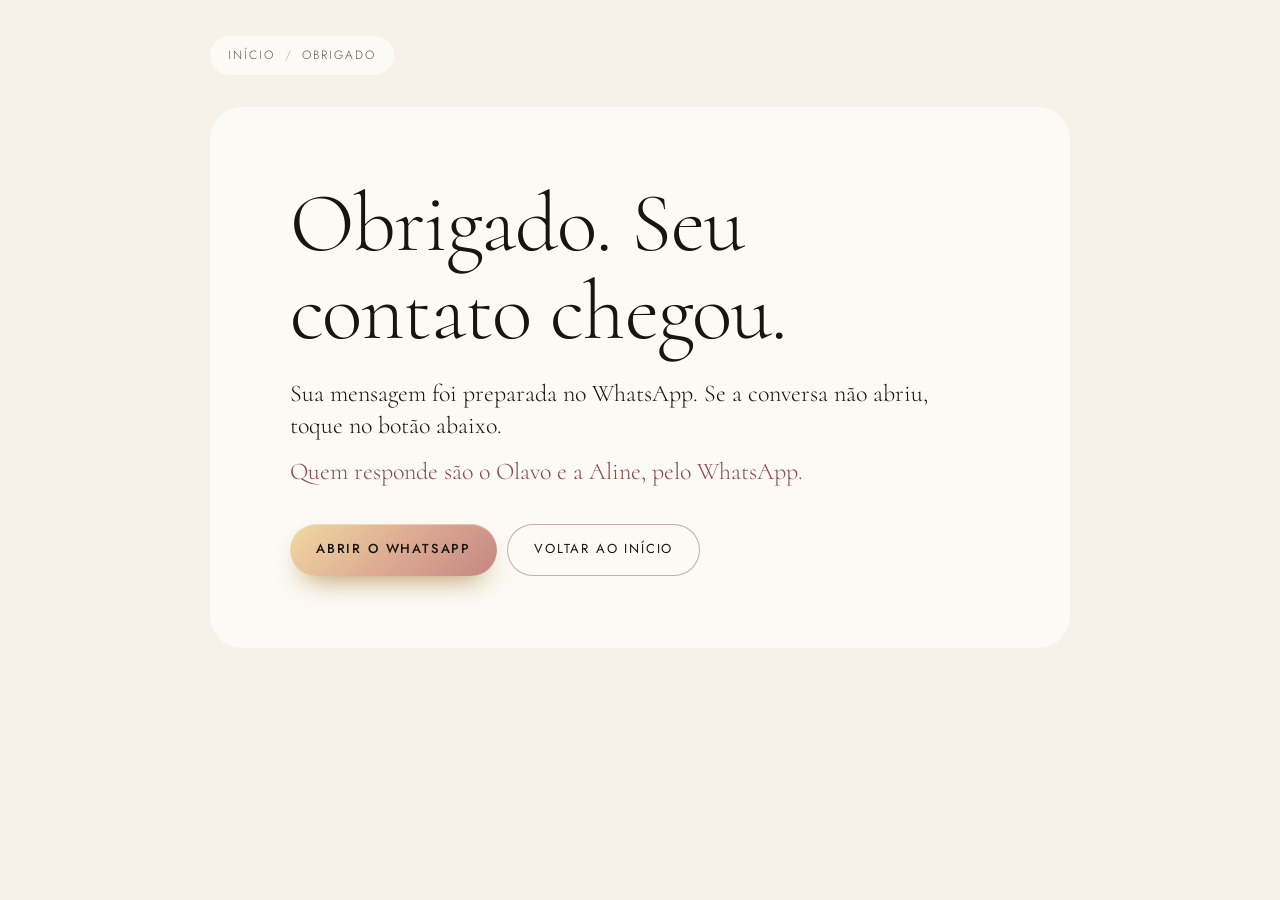
==== commit 576d9c93: "Toque feminino: rosé champanhe junto do dourado, retratos em arco iguais para Olavo e Aline, botão d" ====
--- a/obrigado/index.html
+++ b/obrigado/index.html
@@ -10,7 +10,7 @@
 <title>Recebemos seu contato · Olavo e Aline</title>
 <meta name="description" content="Obrigado pelo contato. Olavo e Aline respondem pessoalmente pelo WhatsApp.">
 <link rel="icon" href="/favicon.svg" type="image/svg+xml">
-<link rel="stylesheet" href="/css/site.css?v=10">
+<link rel="stylesheet" href="/css/site.css?v=12">
 <link rel="stylesheet" href="/css/arcane-ui.css?v=2">
 <script type="application/ld+json">
 {"@context":"https://schema.org","@type":"BreadcrumbList","itemListElement":[{"@type":"ListItem","position":1,"name":"Início","item":"https://erivelto.arcanestudios.io/"},{"@type":"ListItem","position":2,"name":"Obrigado","item":"https://erivelto.arcanestudios.io/obrigado/"}]}
@@ -28,7 +28,7 @@
   </div>
 </main>
 <script src="/js/arcane-ui.js?v=3" defer></script>
-<script src="/js/site.js?v=3" defer></script>
+<script src="/js/site.js?v=4" defer></script>
 <script src="/js/arcane-analytics.js?v=1" defer></script>
 </body>
 </html>
--- a/css/site.css
+++ b/css/site.css
@@ -9,12 +9,12 @@
 :root{
   /* Paleta única do Olavo: marfim (fundos), ônix (seções escuras e texto) e dourado (o destaque).
      Dourado tem 3 tons: --ouro (enfeite e fundo), --ouro-claro (texto sobre ônix), --ouro-texto (texto sobre marfim, contraste AA). */
-  --pedra:#F6F2EA; --marmore:#FCFAF5; --champanhe:#EFE5D2; --tinta:#17150F; --papel:#F6F2EA; --grafite:#5B574F;
+  --pedra:#F6F2EA; --marmore:#FCFAF5; --champanhe:#F4E6DE; --tinta:#17150F; --papel:#F6F2EA; --grafite:#5B574F;
   --onix:#16140F; --onix-2:#25211A; --linha:rgba(23,21,15,.12);
-  --ouro:#C9A24A; --ouro-grad:linear-gradient(135deg,#EFD592 0,#C9A24A 52%,#A8832F 100%);
+  --ouro:#C9A24A; --ouro-grad:linear-gradient(135deg,#F1D9A2 0,#DDAA92 52%,#C48782 100%);
   /* fundo dos cartões: dourado mais fechado para o texto branco ter contraste (4,4 a 7,7:1) */
-  --ouro-card:linear-gradient(150deg,#A9802F 0,#8C6421 48%,#6E4C15 100%); --branco:#FFFFFF; --branco-2:rgba(255,255,255,.86);
-  --card-sombra:0 22px 44px -26px rgba(90,62,15,.75),inset 0 1px 0 rgba(255,255,255,.28); --ouro-claro:#E7C981; --ouro-texto:#83621C; --ouro-escuro:#6B4F15;
+  --ouro-card:linear-gradient(150deg,#B26F74 0,#A25B66 50%,#8C4A57 100%); --branco:#FFFFFF; --branco-2:rgba(255,255,255,.86);
+  --card-sombra:0 22px 44px -26px rgba(110,45,60,.7),inset 0 1px 0 rgba(255,255,255,.28); --ouro-claro:#E7C981; --ouro-texto:#8A4A4F; --ouro-escuro:#6E3640; --rosa:#E9C4BA; --rosa-claro:#F5CFC4; --rosa-ouro:#C98F86;
   --destaque:#C9A24A; --destaque-texto:#16140F;
   --raio:28px; --raio-p:18px; --ease:cubic-bezier(.22,1,.36,1); --ease-out:cubic-bezier(.22,1,.36,1);
   --pad:20px; --serif:Cormorant,'Cormorant Garamond',Georgia,serif; --sans:Jost,'Futura',system-ui,sans-serif;
@@ -44,11 +44,11 @@
 .btn:hover .ic{transform:translateX(4px)}
 .btn--tinta{background:var(--ouro-grad);background-origin:border-box;border:0;color:var(--onix);font-weight:500;box-shadow:0 14px 28px -14px rgba(150,110,30,.85),inset 0 1px 0 rgba(255,255,255,.35)}
 .btn--tinta:hover{background:var(--onix);color:var(--ouro-claro);box-shadow:0 16px 30px -14px rgba(22,20,15,.7)}
-.btn--linha{border-color:rgba(131,98,28,.45);background:rgba(252,250,245,.6)}
+.btn--linha{border-color:rgba(138,74,79,.45);background:rgba(252,250,245,.6)}
 .btn--linha:hover{background:var(--marmore);border-color:var(--ouro-texto);color:var(--ouro-texto)}
 .link-fino{display:inline-flex;align-items:center;gap:.5em;min-height:44px;font-size:13px;letter-spacing:.14em;text-transform:uppercase;text-decoration:none;color:var(--ouro-texto);transition:gap .3s var(--ease),color .25s}
 .link-fino:hover{gap:.9em;color:var(--tinta)}
-.eyebrow,.hero__selo{display:inline-flex;align-items:center;gap:10px;font-size:11px;letter-spacing:.24em;text-transform:uppercase;font-weight:400;color:var(--ouro-texto);padding:8px 14px;border-radius:999px;background:rgba(201,162,74,.09)}
+.eyebrow,.hero__selo{display:inline-flex;align-items:center;gap:10px;font-size:11px;letter-spacing:.24em;text-transform:uppercase;font-weight:400;color:var(--ouro-texto);padding:8px 14px;border-radius:999px;background:rgba(214,140,140,.13)}
 
 /* ---- topo: vira uma pílula de vidro ao rolar ---- */
 .topo{position:fixed;top:10px;left:10px;right:10px;z-index:50;display:flex;align-items:center;justify-content:space-between;gap:16px;height:60px;padding:0 10px 0 12px;border-radius:999px;color:var(--marmore);transition:background-color .4s,color .4s,box-shadow .4s}
@@ -114,8 +114,8 @@
 .projetos__acoes{margin-top:36px;display:flex;flex-wrap:wrap;align-items:center;gap:14px 28px}
 
 /* ---- serviços: fundo ônix com luz dourada, cartões arredondados ---- */
-.servicos{position:relative;margin:0 10px;border-radius:32px;background:radial-gradient(90% 70% at 0 0,rgba(239,213,146,.45),transparent 62%),radial-gradient(90% 80% at 100% 100%,rgba(201,162,74,.3),transparent 65%),var(--champanhe);box-shadow:inset 0 0 0 1px rgba(201,162,74,.35);color:var(--tinta);overflow:hidden;isolation:isolate}
-.servicos::after{content:"";position:absolute;width:420px;height:420px;left:-160px;bottom:-200px;border-radius:50%;background:var(--ouro);opacity:.22;filter:blur(70px);z-index:-1}
+.servicos{position:relative;margin:0 10px;border-radius:32px;background:radial-gradient(90% 70% at 0 0,rgba(239,213,146,.45),transparent 62%),radial-gradient(90% 80% at 100% 100%,rgba(222,150,150,.34),transparent 65%),var(--champanhe);box-shadow:inset 0 0 0 1px rgba(201,162,74,.35);color:var(--tinta);overflow:hidden;isolation:isolate}
+.servicos::after{content:"";position:absolute;width:420px;height:420px;left:-160px;bottom:-200px;border-radius:50%;background:#E3A3A3;opacity:.3;filter:blur(70px);z-index:-1}
 .servicos h2 em{color:var(--ouro-texto)}
 .indice{list-style:none;padding:0;margin-top:40px;display:grid;gap:12px}
 .indice button{width:100%;display:grid;grid-template-columns:1fr auto;gap:6px 16px;align-items:center;padding:24px;border-radius:24px;border:1px solid rgba(255,255,255,.22);background:var(--ouro-card);color:var(--branco);box-shadow:var(--card-sombra);text-align:left;transition:transform .45s var(--ease),box-shadow .45s var(--ease),filter .35s}
@@ -133,7 +133,7 @@
 .etapas p{margin-top:4px;color:var(--branco-2);max-width:40ch}
 
 /* ---- quem atende: champanhe com dourado e texto escuro ---- */
-.quem{position:relative;margin:0 10px;border-radius:32px;background:radial-gradient(90% 70% at 100% 0,rgba(239,213,146,.45),transparent 62%),radial-gradient(90% 80% at 0 100%,rgba(201,162,74,.3),transparent 65%),#EFE5D2;box-shadow:inset 0 0 0 1px rgba(201,162,74,.35);color:var(--tinta);display:grid;gap:40px;overflow:hidden;isolation:isolate}
+.quem{position:relative;margin:0 10px;border-radius:32px;background:radial-gradient(90% 70% at 100% 0,rgba(239,213,146,.45),transparent 62%),radial-gradient(90% 80% at 0 100%,rgba(222,150,150,.34),transparent 65%),var(--champanhe);box-shadow:inset 0 0 0 1px rgba(201,130,130,.3);color:var(--tinta);display:grid;gap:40px;overflow:hidden;isolation:isolate}
 .quem__foto{display:grid;justify-content:center}
 .quem__retrato{width:min(280px,72vw);aspect-ratio:1;border-radius:50%;padding:8px;background:var(--ouro-grad);box-shadow:0 0 0 12px rgba(252,250,245,.6),0 0 0 26px rgba(252,250,245,.3),0 30px 60px -20px rgba(80,60,20,.45)}
 .quem__foto--dupla{grid-template-columns:1fr 1fr;gap:14px;justify-items:center;align-items:start}
@@ -161,7 +161,7 @@
 .faq details p{padding:0 22px 22px;max-width:58ch;color:var(--branco-2)}
 
 /* ---- contato: ônix com luz dourada ---- */
-.contato{position:relative;margin:0 10px;border-radius:32px 32px 0 0;background:radial-gradient(90% 70% at 100% 0,rgba(239,213,146,.45),transparent 62%),radial-gradient(90% 80% at 0 100%,rgba(201,162,74,.3),transparent 65%),var(--champanhe);box-shadow:inset 0 0 0 1px rgba(201,162,74,.35);color:var(--tinta);overflow:hidden}
+.contato{position:relative;margin:0 10px;border-radius:32px 32px 0 0;background:radial-gradient(90% 70% at 100% 0,rgba(239,213,146,.45),transparent 62%),radial-gradient(90% 80% at 0 100%,rgba(222,150,150,.34),transparent 65%),var(--champanhe);box-shadow:inset 0 0 0 1px rgba(201,162,74,.35);color:var(--tinta);overflow:hidden}
 .contato h2{max-width:12ch}
 .contato h2 em{color:var(--ouro-texto)}
 .contato__cartao{margin-top:32px;padding:24px;border-radius:26px;background:var(--ouro-card);border:1px solid rgba(255,255,255,.25);box-shadow:var(--card-sombra)}
@@ -183,9 +183,13 @@
 .rodape__links a:hover{color:var(--ouro-texto)}
 
 /* ---- WhatsApp fixo: aparece depois do hero ---- */
-.zap{position:fixed;z-index:45;right:16px;bottom:calc(16px + env(safe-area-inset-bottom));width:58px;height:58px;min-height:0;padding:0;justify-content:center;border-radius:999px;border:0;display:inline-flex;align-items:center;gap:0;background:var(--ouro-grad);color:var(--onix);font-size:12px;letter-spacing:.16em;text-transform:uppercase;box-shadow:0 16px 36px -12px rgba(120,85,20,.6);opacity:0;transform:translateY(14px) scale(.96);pointer-events:none;transition:opacity .35s,transform .5s var(--ease),background-color .3s}
-.zap .ic{width:46px;height:46px;padding:10px;border-radius:50%;background:none;color:var(--onix)}
-.zap.is-on{opacity:1;transform:none;pointer-events:auto}
+.zaps{position:fixed;z-index:45;right:16px;bottom:calc(16px + env(safe-area-inset-bottom));display:flex;flex-direction:column;gap:12px;opacity:0;transform:translateY(14px) scale(.96);pointer-events:none;transition:opacity .35s,transform .5s var(--ease)}
+.zaps.is-on{opacity:1;transform:none}
+.zaps.is-on .zap{pointer-events:auto}
+.zap{position:relative;width:60px;height:60px;padding:3px;border:0;border-radius:50%;background:var(--ouro-grad);box-shadow:0 16px 36px -12px rgba(120,85,20,.6);transition:transform .3s var(--ease),filter .3s}
+.zap img{width:100%;height:100%;object-fit:cover;border-radius:50%;display:block}
+.zap__ic{position:absolute;right:-3px;bottom:-3px;display:grid;place-items:center;width:24px;height:24px;border-radius:50%;background:var(--onix);color:var(--ouro-claro);box-shadow:0 0 0 2px var(--champanhe)}
+.zap__ic .ic{width:14px;height:14px}
 .zap:hover{filter:brightness(1.06)}
 .zap:active{transform:scale(.96)}
 
@@ -227,7 +231,7 @@
   .topo .marca__nome{display:inline}
   .menu{display:flex;gap:6px;font-size:12px;letter-spacing:.18em;text-transform:uppercase}
   .menu a{text-decoration:none;padding:10px 14px;border-radius:999px;opacity:.8;transition:opacity .2s,background-color .25s,color .2s}
-  .menu a:hover{opacity:1;background:rgba(201,162,74,.1);color:var(--ouro-texto)}
+  .menu a:hover{opacity:1;background:rgba(214,140,140,.14);color:var(--ouro-texto)}
   .topo__cta{min-height:46px;padding:0 22px}
 
   /* hero no PC: texto à esquerda, o vídeo numa janela arredondada à direita, com luz do céu e do sol atrás */
@@ -236,13 +240,13 @@
   .hero>.brilho--ceu{width:560px;height:560px;right:4%;top:-120px;background:var(--ouro-claro);opacity:.35}
   .hero>.brilho--luz{width:440px;height:440px;left:-120px;bottom:-160px;background:var(--ouro);opacity:.22}
   .hero>.hero__texto{position:relative;max-width:640px}
-  .hero__selo{color:var(--ouro-texto);background:rgba(201,162,74,.1);-webkit-backdrop-filter:none;backdrop-filter:none}
+  .hero__selo{color:var(--ouro-texto);background:rgba(214,140,140,.14);-webkit-backdrop-filter:none;backdrop-filter:none}
   .so-pc{display:inline}
   .hero__titulo{font-size:clamp(112px,10.5vw,176px)}
   .hero__titulo .it{color:var(--ouro-texto)}
   .hero__sub{font-size:19px;color:var(--grafite);opacity:1;max-width:34ch;margin-top:26px}
   .hero__acoes{margin-top:36px}
-  .hero .btn--linha{color:var(--tinta);border-color:rgba(131,98,28,.45);background:rgba(252,250,245,.6)}
+  .hero .btn--linha{color:var(--tinta);border-color:rgba(138,74,79,.45);background:rgba(252,250,245,.6)}
   .hero .btn--linha:hover{background:var(--marmore);border-color:var(--ouro-texto);color:var(--ouro-texto)}
   .hero>.hero__janela{position:relative;inset:auto;justify-self:center;width:min(100%,calc((100svh - 240px) * .5625))}
   .hero__quadro{position:relative;inset:auto;aspect-ratio:9/16;border-radius:36px;outline:1px solid rgba(201,162,74,.35);outline-offset:14px;box-shadow:0 50px 90px -40px rgba(22,20,15,.55),0 0 0 8px rgba(251,250,247,.7)}
@@ -309,7 +313,7 @@
   .contato__cartao{margin-top:0;padding:32px}
   .rodape{margin:0 24px;grid-template-columns:auto 1fr;align-items:center;padding:30px calc(var(--pad) + 8px)}
   .rodape__links{justify-self:end}
-  .zap{right:32px;bottom:32px}
+  .zaps{right:32px;bottom:32px}
   .conversa{width:540px;margin:auto}
   .conversa__in{padding:48px 44px 44px;border-radius:36px;box-shadow:0 50px 100px -30px rgba(22,20,15,.55)}
   .conversa__in::before{display:none}
@@ -343,3 +347,36 @@
 html .btn:focus-visible,html .zap:focus-visible,html .hero__pausa:focus-visible,html .conversa__x:focus-visible,html .link-fino:focus-visible,html .menu a:focus-visible,html .marca:focus-visible{border-radius:999px}
 html .indice button:focus-visible{border-radius:24px}
 html .faq summary:focus-visible{border-radius:22px}
+
+
+/* ---- toque feminino: rosé champanhe junto do dourado; Aline com o mesmo peso do Olavo ---- */
+.hero__titulo .it{color:var(--rosa-claro)}
+.hero__titulo .it::first-letter{font-size:1.12em;line-height:.8}
+.hero__selo{color:var(--rosa-claro)}
+.hero__selo::before{background:var(--rosa-ouro)}
+.faixa-viva .marquee__trilho span::after{background:var(--rosa-ouro)}
+.faixa-viva .marquee__trilho span:nth-child(3n+2){color:var(--rosa-ouro)}
+.casa__dados li{background:var(--champanhe);box-shadow:inset 0 0 0 1px rgba(201,130,130,.4)}
+/* retratos em arco, iguais para os dois */
+.quem__retrato{border-radius:999px 999px 28px 28px;aspect-ratio:4/5;background:linear-gradient(160deg,#F1D9A2,#DDAA92 55%,#C48782)}
+.quem__retrato img{border-radius:999px 999px 22px 22px}
+.quem__foto--dupla .quem__retrato{box-shadow:0 0 0 8px rgba(255,250,248,.7),0 18px 36px -16px rgba(110,45,60,.4)}
+.quem__pessoa span{color:var(--ouro-texto)}
+.quem .link-fino{border-color:rgba(201,130,130,.45)}
+.zap--aline,.zap[data-com=aline]{background:linear-gradient(135deg,#F5CFC4,#D99A94 55%,#B7686E)}
+.zap__ic{box-shadow:0 0 0 2px var(--champanhe)}
+::selection{background:var(--rosa);color:var(--tinta)}
+.opcoes input:checked+span{background:var(--ouro-texto)}
+.campo input:focus{box-shadow:0 0 0 4px rgba(214,140,140,.2)}
+@media (min-width:960px){
+  .hero{background:linear-gradient(180deg,#F8F2EE,#F6E7E0)}
+  .hero>.brilho--luz{background:#E8A9A9;opacity:.3}
+  .hero>.brilho--ceu{background:#F2D9B0;opacity:.35}
+  .hero__titulo .it{color:var(--ouro-texto)}
+  .hero__selo{color:var(--ouro-texto)}
+  .quem__foto--dupla .quem__retrato{width:min(210px,100%)}
+  .menu a:hover{background:rgba(214,140,140,.14)}
+}
+/* as fotos já vêm recortadas em círculo: o zoom esconde o canto branco dentro do arco */
+.quem__retrato,.quem__foto--dupla .quem__retrato{padding:0;border:7px solid transparent;background-origin:border-box;overflow:hidden}
+.quem__retrato img{height:100%;object-fit:cover;object-position:50% 30%;transform:scale(1.34);transform-origin:50% 12%;border-radius:0}
